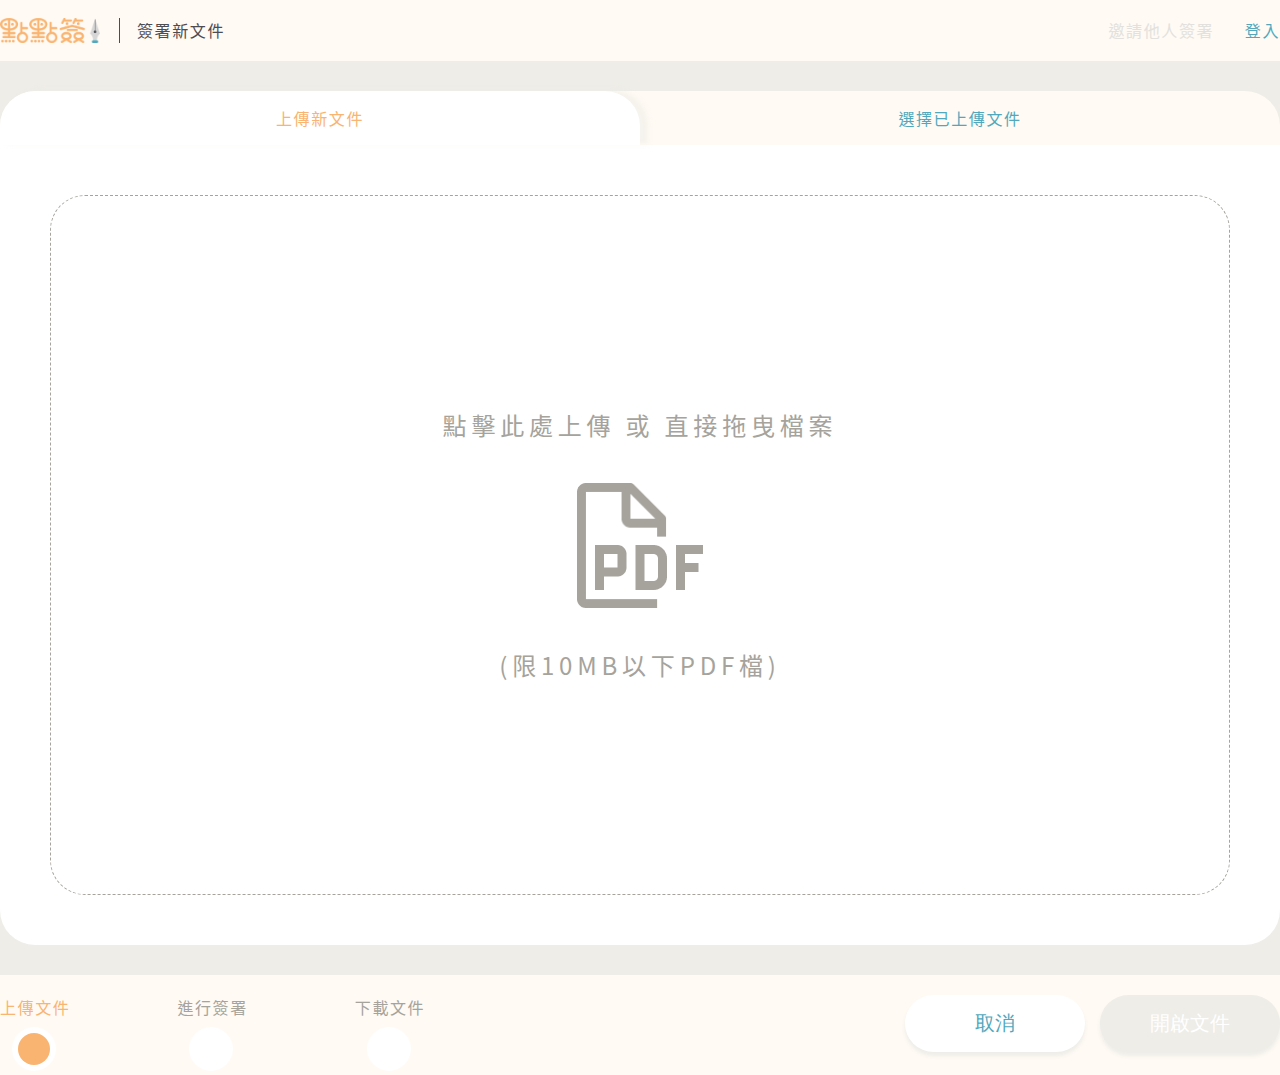
==== upload.html @ c7f8336a "feat: add upload.html" ====
<!DOCTYPE html>
<html lang="en">
<head>
    <meta charset="UTF-8">
    <meta http-equiv="X-UA-Compatible" content="IE=edge">
    <meta name="viewport" content="width=device-width, initial-scale=1.0">
    <link rel="stylesheet" href="./scss/all.css">
    <title>點點簽</title>
</head>
<body>
    <header class="header">
        <div class="container">
            <ul class="header-logo">
                <li class="logo"></li>
                <li class="color-dark">簽署新文件</li>
            </ul>
            <ul class="header-menu">
                <li><a href="#" class="color-E2E1DD">邀請他人簽署</a></li>
                <li><a href="#">登入</a></li>
            </ul>
        </div>
    </header>
    <div class="container">
        <ul class="upload-file-menu color-secondary">
            <li><a href="#">上傳新文件</a></li>
            <li><a href="#">選擇已上傳文件</a></li>
        </ul>
        <div class="upload">
            <ul class="upload-file color-dark-grey fz-24">
                <li>點擊此處上傳 或 直接拖曳檔案</li>
                <li class="ic-upload"></li>
                <li>(限10MB以下PDF檔)</li>
            </ul>
        </div>
    </div>
    <footer>
        <div class="container">
            <ul class="step">
                <li class="color-primary">
                    <h3>上傳文件</h3>
                    <svg xmlns="http://www.w3.org/2000/svg" version="1.1">
                        <ellipse cx="22" cy="22" rx="22" ry="22" class="ellipse-white"/>
                        <ellipse cx="22" cy="22" rx="16" ry="16" class="ellipse-now"/>
                    </svg>
                </li>
                <li class="color-dark-grey">
                    <h3>進行簽署</h3>
                    <svg xmlns="http://www.w3.org/2000/svg" version="1.1">
                        <ellipse cx="22" cy="22" rx="22" ry="22" class="ellipse-white"/>
                    </svg>
                </li>
                <li class="color-dark-grey">
                    <h3>下載文件</h3>
                    <svg xmlns="http://www.w3.org/2000/svg" version="1.1">
                        <ellipse cx="22" cy="22" rx="22" ry="22" class="ellipse-white"/>
                    </svg>
                </li>
            </ul>
            <ul>
                <li></li>
                <li></li>
                <li></li>
            </ul>
            <ul class="footer-btn">
                <li><button class="btn-2">取消</button></li>
                <li><button disabled class="btn-3">開啟文件</button></li>
            </ul>
        </div>
    </footer>
</body>
</html>
---- scss/all.css ----
@charset "UTF-8";
/* http://meyerweb.com/eric/tools/css/reset/ 
   v2.0 | 20110126
   License: none (public domain)
*/
html, body, div, span, applet, object, iframe,
h1, h2, h3, h4, h5, h6, p, blockquote, pre,
a, abbr, acronym, address, big, cite, code,
del, dfn, em, img, ins, kbd, q, s, samp,
small, strike, strong, sub, sup, tt, var,
b, u, i, center,
dl, dt, dd, ol, ul, li,
fieldset, form, label, legend,
table, caption, tbody, tfoot, thead, tr, th, td,
article, aside, canvas, details, embed,
figure, figcaption, footer, header, hgroup,
menu, nav, output, ruby, section, summary,
time, mark, audio, video {
  margin: 0;
  padding: 0;
  border: 0;
  font-size: 100%;
  font: inherit;
  vertical-align: baseline;
}

/* HTML5 display-role reset for older browsers */
article, aside, details, figcaption, figure,
footer, header, hgroup, menu, nav, section {
  display: block;
}

body {
  line-height: 1;
}

ol, ul {
  list-style: none;
}

blockquote, q {
  quotes: none;
}

blockquote:before, blockquote:after,
q:before, q:after {
  content: '';
  content: none;
}

table {
  border-collapse: collapse;
  border-spacing: 0;
}

*, *::before, *::after {
  -webkit-box-sizing: border-box;
          box-sizing: border-box;
}

img {
  display: block;
}

a {
  text-decoration: none;
  color: #51A8BC;
  text-align: center;
  display: block;
}

button {
  text-decoration: none;
  display: block;
  border: 0px solid #000;
  width: 100%;
  font-size: 20px;
}

body {
  font-family: "Noto Sans CJK TC","Noto Sans TC","Microsoft JhengHei",serif;
  font-weight: 400;
  line-height: 150%;
  letter-spacing: 0.1em;
  background: #EEEDE8;
}

@media (max-width: 320px) {
  body {
    font-size: 16px;
  }
}

h1, .fz-24 {
  font-size: 24px;
}

h2 {
  font-size: 20px;
}

h3 {
  font-size: 16px;
}

h4 {
  font-size: 14px;
}

h5 {
  font-size: 12px;
}

h6 {
  font-size: 10px;
}

@media (max-width: 1440px) {
  .display-lg {
    display: none;
  }
}

.color-primary {
  color: #F9B471;
}

.color-secondary {
  color: #51A8BC;
}

.color-dark {
  color: #4D4C52;
}

.color-dark-grey {
  color: #A5A39C;
}

.color-E2E1DD {
  color: #E2E1DD;
}

.bg-light-main {
  background: #FFFAF4;
}

.container {
  max-width: 1440px;
  margin: 0 auto;
}

.header {
  background: #FFFAF4;
  padding-top: 18px;
  padding-bottom: 18px;
}

.btn-1 {
  padding: 31px 123px;
  font-size: 24px;
  background: #FFFAF4;
  color: #4D4C52;
  text-align: center;
  letter-spacing: 1em;
  z-index: 10;
}

.btn-1:hover {
  color: #FFFAF4;
  background: #F9B471;
}

.btn-2 {
  padding: 15px;
  background: #FFFFFF;
  -webkit-box-shadow: 0px 4px 4px #EEEDE8;
          box-shadow: 0px 4px 4px #EEEDE8;
  border-radius: 35px;
  color: #51A8BC;
  cursor: pointer;
}

.btn-2:hover {
  color: #F9B471;
}

.btn-3 {
  padding: 15px;
  background: #51A8BC;
  -webkit-box-shadow: 0px 4px 4px #EEEDE8;
          box-shadow: 0px 4px 4px #EEEDE8;
  border-radius: 35px;
  color: #FFFFFF;
  cursor: pointer;
}

.btn-3:hover {
  background: #F9B471;
}

.btn-3:disabled {
  background: #EEEDE8;
  cursor: default;
}

.header .container {
  display: -webkit-box;
  display: -ms-flexbox;
  display: flex;
  -webkit-box-pack: justify;
      -ms-flex-pack: justify;
          justify-content: space-between;
}

.header-menu {
  display: -webkit-box;
  display: -ms-flexbox;
  display: flex;
}

.header-menu li {
  margin-left: 30.7px;
}

.header-menu li:hover a {
  color: #F9B471;
}

.header-logo {
  display: -webkit-box;
  display: -ms-flexbox;
  display: flex;
}

.header-logo .logo {
  width: 100px;
  height: 25px;
  background-image: url("../images/logo/LOGO 1.png");
  background-repeat: no-repeat;
  background-position: center;
}

.header-logo li {
  padding-left: 17px;
  border-left: 1px solid #4D4C52;
}

.header-logo li:first-child {
  padding-left: 0;
  margin-right: 19px;
  border-left: 0px solid #000;
}

footer {
  width: 100%;
  height: 100px;
  background: #FFFAF4;
}

footer .container {
  padding: 20px 0;
}

footer .container {
  display: -webkit-box;
  display: -ms-flexbox;
  display: flex;
  -webkit-box-pack: justify;
      -ms-flex-pack: justify;
          justify-content: space-between;
}

.footer-btn {
  display: -webkit-box;
  display: -ms-flexbox;
  display: flex;
}

.footer-btn li {
  margin-left: 15px;
  width: 180px;
  text-align: center;
}

.step {
  display: -webkit-box;
  display: -ms-flexbox;
  display: flex;
}

.step li {
  margin-right: 107px;
  position: relative;
}

.step svg {
  position: absolute;
  width: 44px;
  height: 44px;
  top: 32px;
  left: 12px;
  fill: #FFFFFF;
}

.ellipse-white {
  fill: #FFFFFF;
}

.ellipse-now {
  fill: #F9B471;
}

.index-header {
  height: 100vh;
  position: relative;
  background: #F9F8F6;
  z-index: 2;
}

.banner-main {
  width: 1135px;
  height: 100vh;
  position: absolute;
  background-image: url("../images/bg/banner_主要物件 1.png");
  background-repeat: no-repeat;
  background-position: left 77px;
  background-size: 100%;
  z-index: -2;
  top: 0;
}

@media (max-width: 1440px) {
  .banner-main {
    background-position: -220px 32px;
  }
}

.banner-red-left {
  width: 224px;
  height: 100vh;
  position: absolute;
  background-image: url("../images/bg/banner_左側結晶 2.png");
  background-repeat: no-repeat;
  background-position: right calc(409px + 77px);
  background-size: 100%;
  z-index: -1;
  top: 0;
  left: 57px;
}

.banner-red-right {
  width: 116px;
  height: 256px;
  position: absolute;
  background-image: url("../images/bg/banner_右側結晶 1.png");
  background-repeat: no-repeat;
  background-position: right;
  background-size: 100%;
  z-index: -1;
  top: calc((100vh - 256px)/2);
  right: 57px;
}

.banner-blue {
  height: 100vh;
  position: relative;
  background-image: url("../images/bg/banner_藍色板塊 1.png");
  background-repeat: no-repeat;
  background-position: right bottom;
  background-size: contain;
  z-index: -4;
}

.banner-shadow {
  width: 504px;
  height: 268px;
  position: absolute;
  background-image: url("../images/bg/banner_陰影 1.png");
  background-repeat: no-repeat;
  background-position: center bottom;
  background-size: 100%;
  z-index: -3;
  bottom: 0;
  left: calc(100vw - 1551px + 159px);
}

@media (max-width: 1440px) {
  .banner-shadow {
    left: calc(159px);
  }
}

.logo {
  background-image: url("../images/logo/LOGO 1.png");
  background-repeat: no-repeat;
  background-position: center;
  background-size: 100%;
  z-index: 1;
}

.index-header .logo {
  width: 468px;
  height: 117px;
  position: absolute;
  top: calc(219px + 60px);
  left: 1090px;
}

@media (max-width: 1440px) {
  .index-header .logo {
    left: 856px;
  }
}

.index-header h1 {
  position: absolute;
  width: 469px;
  height: 30px;
  left: 1098px;
  top: 419px;
  text-align: justify;
  letter-spacing: 0.95em;
  z-index: -1;
}

@media (max-width: 1440px) {
  .index-header h1 {
    left: 856px;
  }
}

.index-header .btn-1 {
  position: absolute;
  left: 1090px;
  top: 542px;
  z-index: 5;
}

@media (max-width: 1440px) {
  .index-header .btn-1 {
    left: 856px;
  }
}

.upload-file-menu {
  display: -webkit-box;
  display: -ms-flexbox;
  display: flex;
  text-align: center;
  margin-top: 30px;
  background: #FFFAF4;
  border-radius: 35px 35px 0px 0px;
}

.upload-file-menu li {
  width: 50%;
  padding: 15px 0;
}

.upload-file-menu li:first-child {
  -webkit-box-shadow: 8px -1px 4px rgba(238, 237, 232, 0.5);
          box-shadow: 8px -1px 4px rgba(238, 237, 232, 0.5);
  border-radius: 35px 35px 0px 0px;
  background: #FFFFFF;
}

.upload-file-menu li:first-child a {
  color: #F9B471;
}

.upload {
  height: 800px;
  margin-bottom: 30px;
  background: #FFFFFF;
  border-radius: 0px 0px 35px 35px;
  padding: 50px;
}

.upload-file {
  width: 100%;
  height: 100%;
  border: 1px dashed #A5A39C;
  border-radius: 35px;
  text-align: center;
  display: -webkit-box;
  display: -ms-flexbox;
  display: flex;
  -webkit-box-orient: vertical;
  -webkit-box-direction: normal;
      -ms-flex-direction: column;
          flex-direction: column;
  -webkit-box-pack: center;
      -ms-flex-pack: center;
          justify-content: center;
  -webkit-box-align: center;
      -ms-flex-align: center;
          align-items: center;
}

.upload-file:hover {
  background: #FFFAF4;
}

.upload-file li {
  margin-bottom: 39px;
  line-height: 36px;
  letter-spacing: 0.2em;
}

.upload-file li:last-child {
  margin-bottom: 0;
}

.ic-upload {
  width: 126px;
  height: 126px;
  background-image: url("../images/upload/Vector-1.png"), url("../images/upload/Vector.png");
  background-repeat: no-repeat, no-repeat;
  background-position: left, bottom 18px left 18px;
  background-size: 90px 126px, 108px 45px;
}
/*# sourceMappingURL=all.css.map */
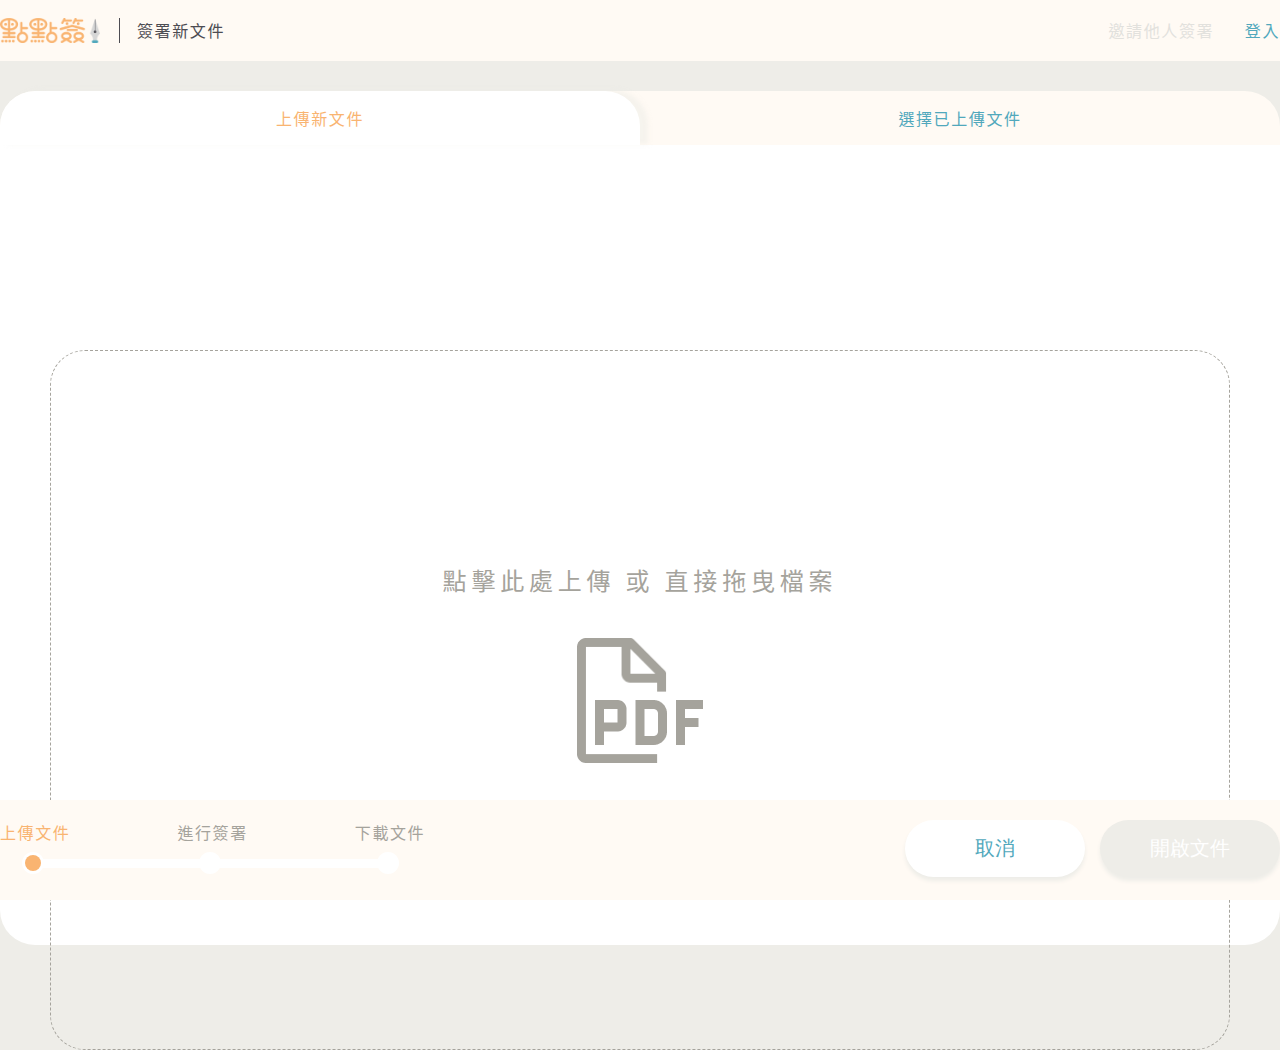
==== commit 3b04273c: "feat: add upload pdf" ====
--- a/upload.html
+++ b/upload.html
@@ -25,12 +25,16 @@
             <li><a href="#">上傳新文件</a></li>
             <li><a href="#">選擇已上傳文件</a></li>
         </ul>
-        <div class="upload">
-            <ul class="upload-file color-dark-grey fz-24">
-                <li>點擊此處上傳 或 直接拖曳檔案</li>
-                <li class="ic-upload"></li>
-                <li>(限10MB以下PDF檔)</li>
-            </ul>
+        <div class="upload"> 
+            <canvas id="canvas"></canvas>
+            <label for="select">
+                <input type="file" class="select" id="select" accept="application/pdf" />
+                <ul class="upload-file color-dark-grey fz-24">
+                    <li>點擊此處上傳 或 直接拖曳檔案</li>
+                    <li class="ic-upload"></li>
+                    <li>(限10MB以下PDF檔)</li>
+                </ul>
+            </label>
         </div>
     </div>
     <footer>
@@ -38,28 +42,18 @@
             <ul class="step">
                 <li class="color-primary">
                     <h3>上傳文件</h3>
-                    <svg xmlns="http://www.w3.org/2000/svg" version="1.1">
-                        <ellipse cx="22" cy="22" rx="22" ry="22" class="ellipse-white"/>
-                        <ellipse cx="22" cy="22" rx="16" ry="16" class="ellipse-now"/>
-                    </svg>
+                    <div class="circle-white"></div>
+                    <div class="circle-primary"></div>
+                    <div class="rectangle"></div>
                 </li>
                 <li class="color-dark-grey">
                     <h3>進行簽署</h3>
-                    <svg xmlns="http://www.w3.org/2000/svg" version="1.1">
-                        <ellipse cx="22" cy="22" rx="22" ry="22" class="ellipse-white"/>
-                    </svg>
+                    <div class="circle-white"></div>
                 </li>
                 <li class="color-dark-grey">
                     <h3>下載文件</h3>
-                    <svg xmlns="http://www.w3.org/2000/svg" version="1.1">
-                        <ellipse cx="22" cy="22" rx="22" ry="22" class="ellipse-white"/>
-                    </svg>
+                    <div class="circle-white"></div>
                 </li>
-            </ul>
-            <ul>
-                <li></li>
-                <li></li>
-                <li></li>
             </ul>
             <ul class="footer-btn">
                 <li><button class="btn-2">取消</button></li>
@@ -67,5 +61,9 @@
             </ul>
         </div>
     </footer>
+    <!-- 引入pdf.js的套件 -->
+    <script src="https://mozilla.github.io/pdf.js/build/pdf.js"></script>
+    <script src="./js/pdf.js"></script>
+    <script src="./js/all.js"></script>
 </body>
 </html>--- a/scss/all.css
+++ b/scss/all.css
@@ -253,6 +253,8 @@
 }
 
 footer {
+  position: fixed;
+  bottom: 0;
   width: 100%;
   height: 100px;
   background: #FFFAF4;
@@ -294,21 +296,36 @@
   position: relative;
 }
 
-.step svg {
-  position: absolute;
-  width: 44px;
-  height: 44px;
+.circle-white {
+  height: 22px;
+  width: 22px;
+  background-color: #FFFFFF;
+  border-radius: 50%;
+  position: absolute;
   top: 32px;
-  left: 12px;
-  fill: #FFFFFF;
-}
-
-.ellipse-white {
-  fill: #FFFFFF;
-}
-
-.ellipse-now {
-  fill: #F9B471;
+  left: 22px;
+  z-index: 3;
+}
+
+.circle-primary {
+  height: 16px;
+  width: 16px;
+  background-color: #F9B471;
+  border-radius: 50%;
+  position: absolute;
+  top: 35px;
+  left: 25px;
+  z-index: 3;
+}
+
+.rectangle {
+  height: 9px;
+  width: 362px;
+  background-color: #FFFFFF;
+  z-index: 2;
+  position: absolute;
+  top: 39px;
+  left: 33px;
 }
 
 .index-header {
@@ -520,4 +537,15 @@
   background-position: left, bottom 18px left 18px;
   background-size: 90px 126px, 108px 45px;
 }
+
+input[type="file"] {
+  position: absolute;
+  width: 1px;
+  height: 1px;
+  padding: 0;
+  margin: -1px;
+  overflow: hidden;
+  clip: rect(0, 0, 0, 0);
+  border: 0;
+}
 /*# sourceMappingURL=all.css.map */